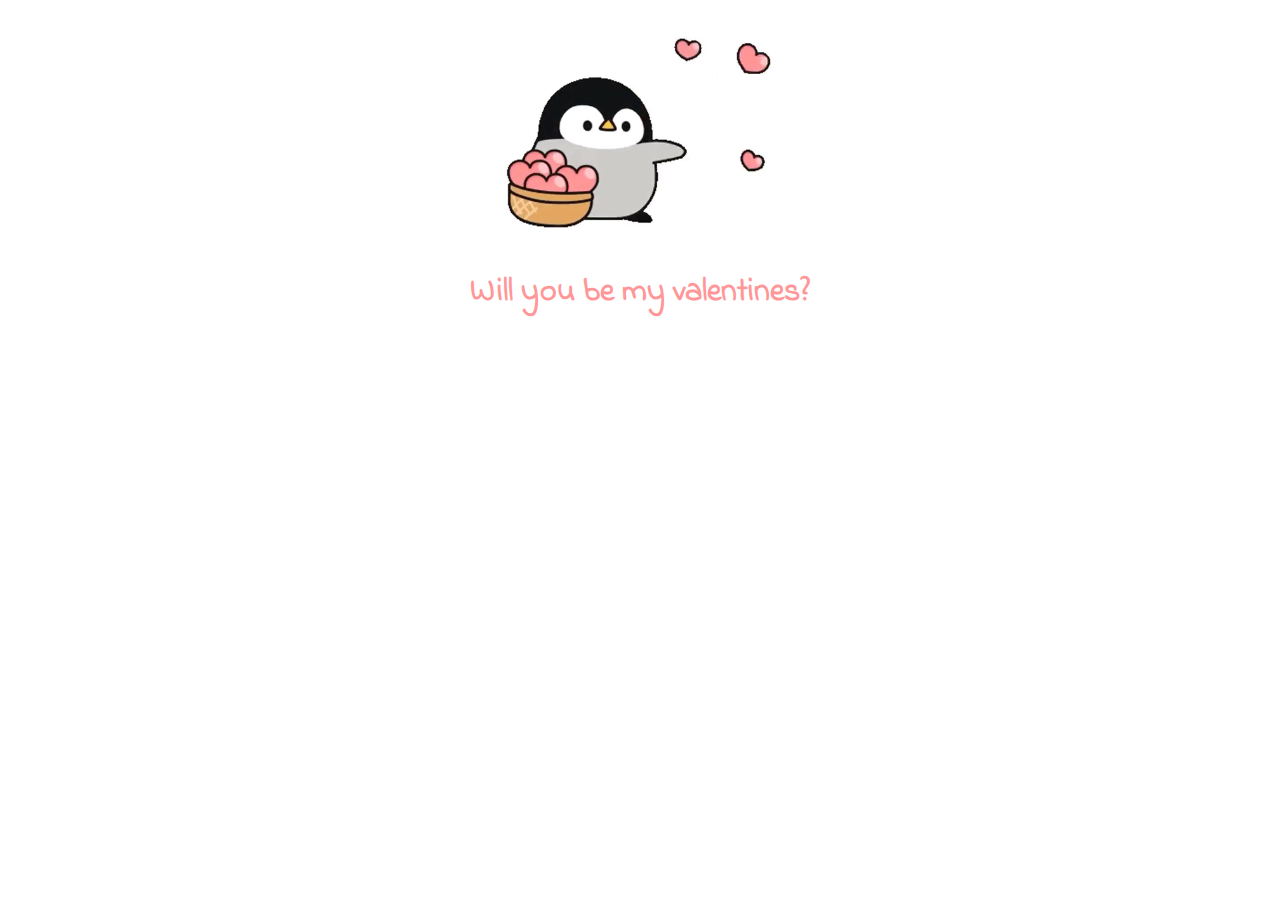
==== index.html @ fb69a2a0 "added title, changed font and colour" ====
<!DOCTYPE html>
<html lang="en">

<head>
    <meta charset="UTF-8">
    <meta name="viewport" content="width=device-width, initial-scale=1.0">
    <link rel="stylesheet" href="style.css">
    <link rel="preconnect" href="https://fonts.googleapis.com">
    <link rel="preconnect" href="https://fonts.gstatic.com" crossorigin>
    <link href="https://fonts.googleapis.com/css2?family=Indie+Flower&display=swap" rel="stylesheet">
    <title>Will you be my valentines?</title>
</head>

<body>
    <video width="320" height="240" autoplay muted loop>
        <source src="video\moti-hearts.mp4" type="video/mp4">
    Your browser does not support the video tag.
    </video>

    <h1>Will you be my valentines?</h1>

</body>

</html>
---- style.css ----
body{
    font-family: 'Indie Flower', cursive;
    color: rgb(255, 150, 152);
}

video{
    display: block;
    margin-left: auto;
    margin-right: auto;
    width: 40%;
}

h1{
    text-align: center;
}
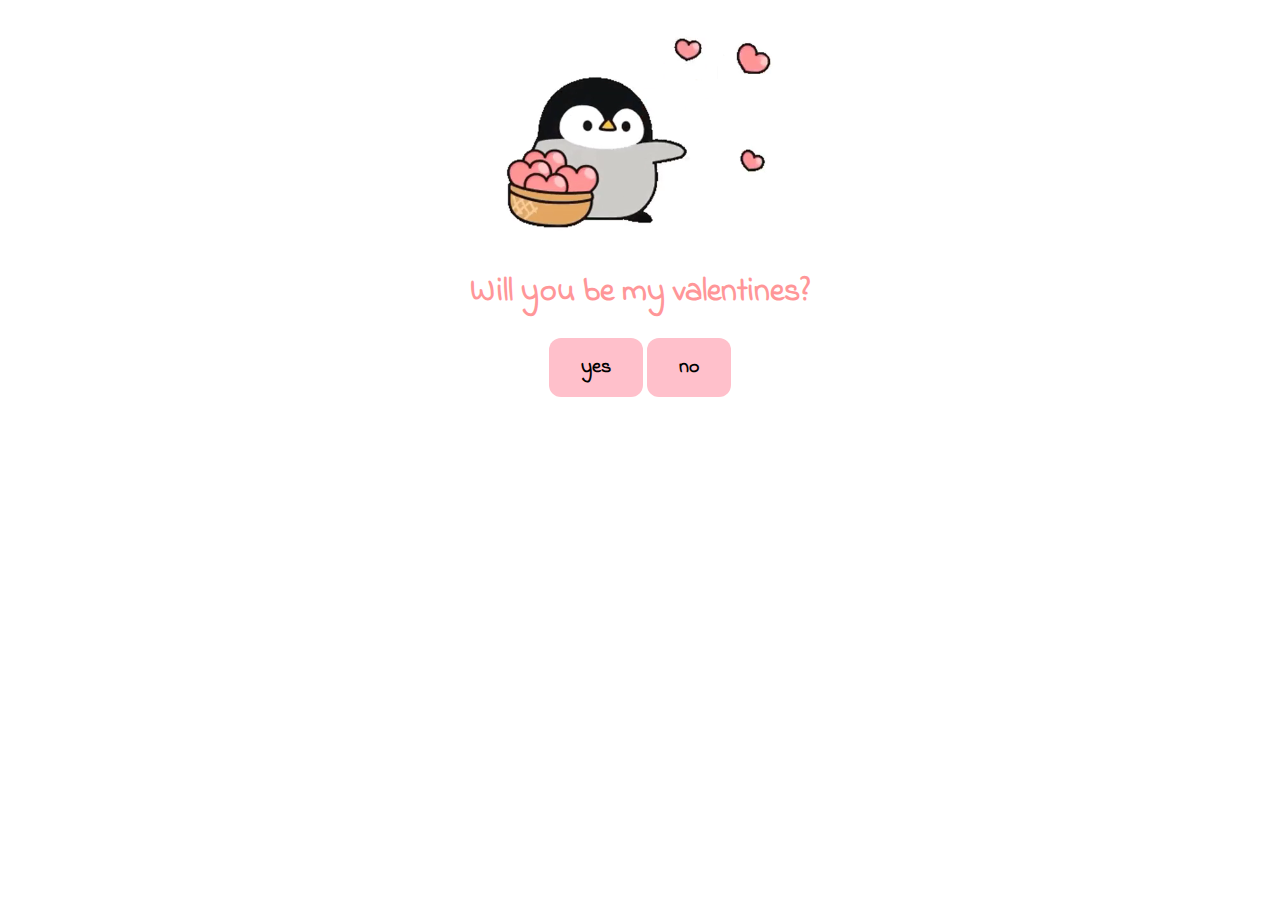
==== commit 9ed2de88: "added buttons" ====
--- a/index.html
+++ b/index.html
@@ -19,6 +19,11 @@
 
     <h1>Will you be my valentines?</h1>
 
+    <div class="yesorno">
+        <button>yes</button>
+        <button>no</button>
+    </div>
+
 </body>
 
 </html>--- a/style.css
+++ b/style.css
@@ -12,4 +12,24 @@
 
 h1{
     text-align: center;
+}
+
+.yesorno{
+    text-align: center;
+}
+
+button{
+    font-family: 'Indie Flower', cursive;
+    font-weight: 900;
+    background-color: pink;
+    border: none;
+    border-radius: 12px;
+    color: black;
+    padding: 15px 32px;
+    font-size: 20px;
+}
+
+button:hover{
+    border: 3px solid #Ffc0cb;
+    background-color: white;
 }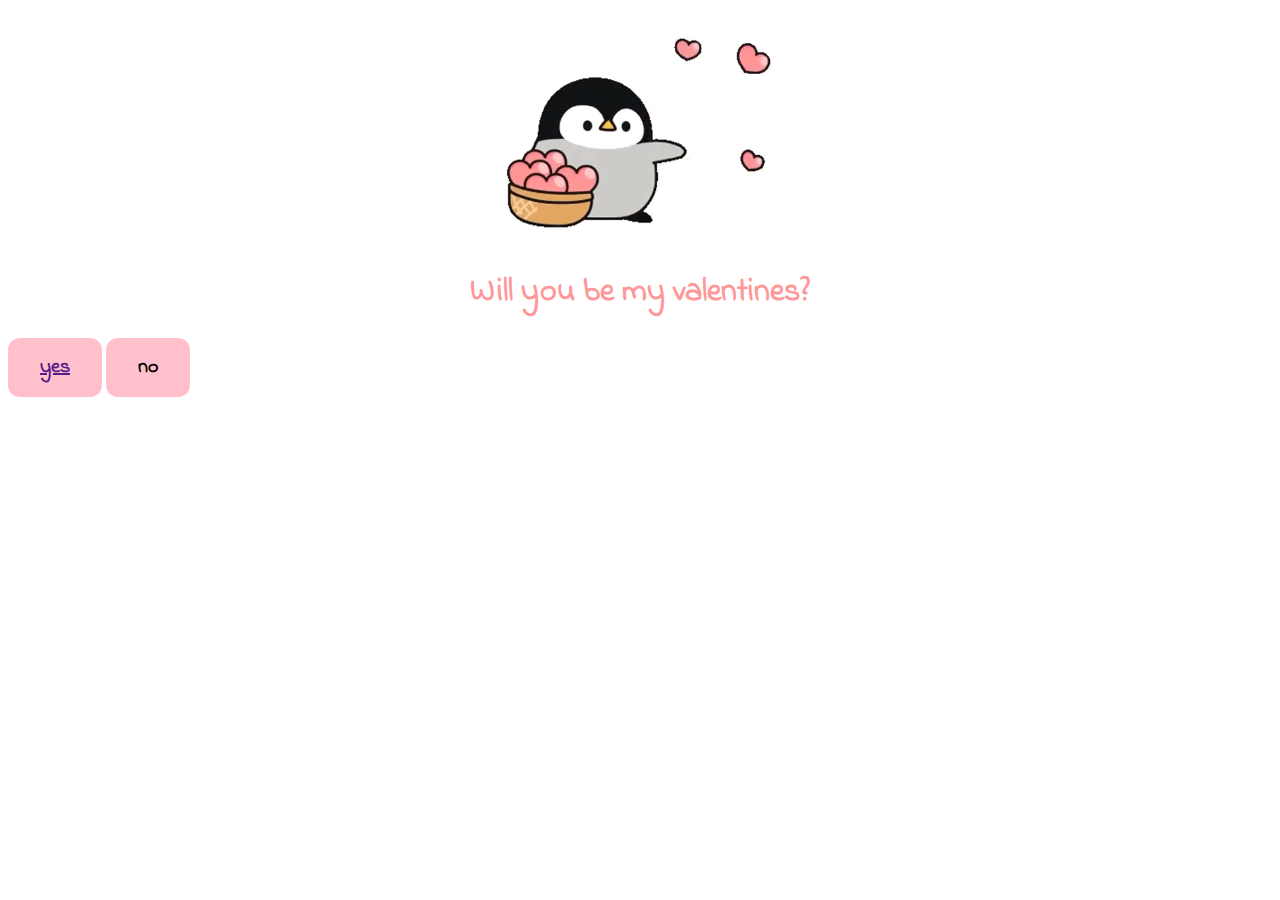
==== commit 46889033: "changed class name" ====
--- a/index.html
+++ b/index.html
@@ -19,11 +19,12 @@
 
     <h1>Will you be my valentines?</h1>
 
-    <div class="yesorno">
-        <button>yes</button>
+    <div class="buttons">
+        <button><a href="">yes</a></button>
         <button>no</button>
     </div>
 
+    <script src="script.js"></script>
 </body>
 
 </html>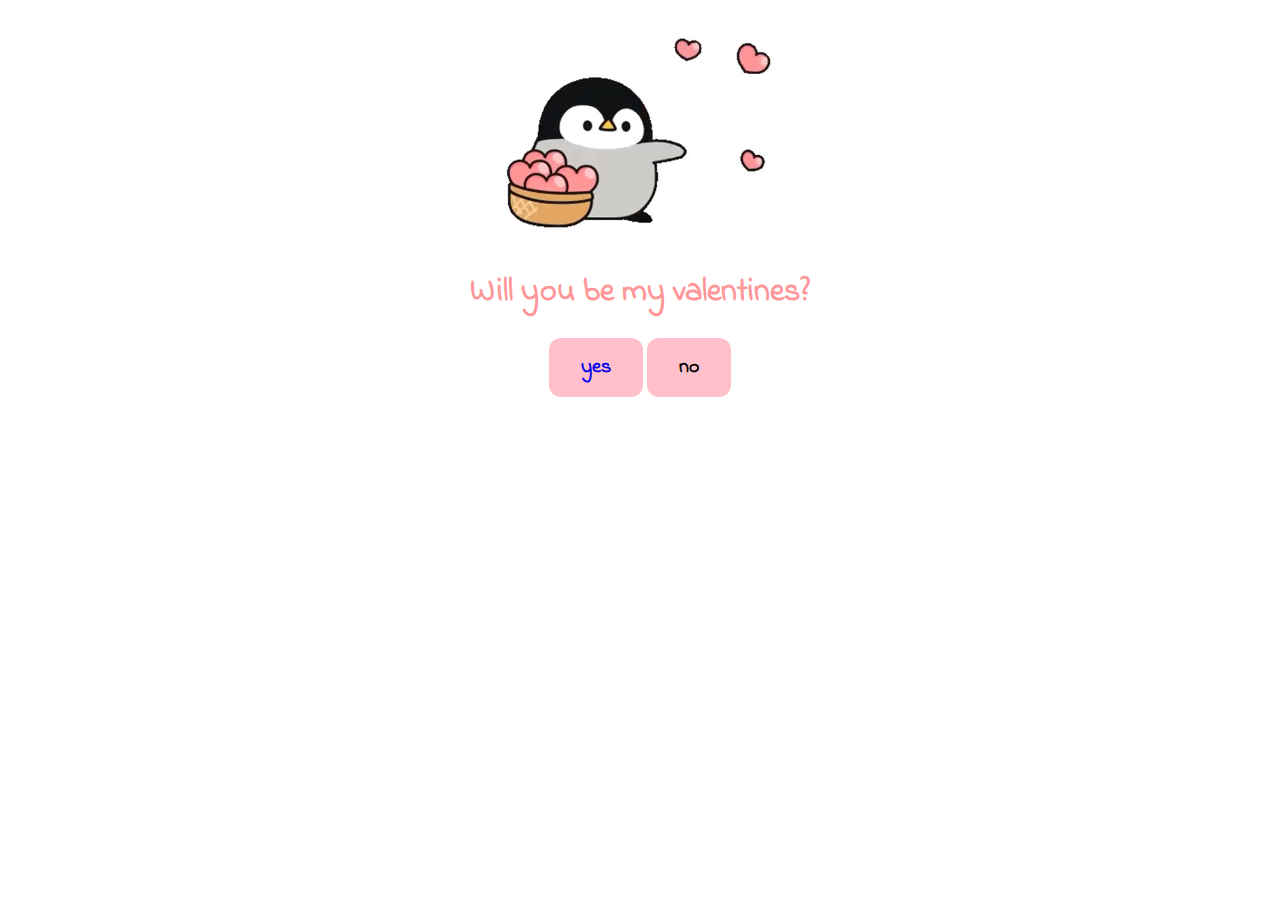
==== commit c95db24b: "added button link" ====
--- a/index.html
+++ b/index.html
@@ -14,13 +14,13 @@
 <body>
     <video width="320" height="240" autoplay muted loop>
         <source src="video\moti-hearts.mp4" type="video/mp4">
-    Your browser does not support the video tag.
+        Your browser does not support the video tag.
     </video>
 
     <h1>Will you be my valentines?</h1>
 
     <div class="buttons">
-        <button><a href="">yes</a></button>
+        <button><a href="yay.html">yes</a></button>
         <button>no</button>
     </div>
 
--- a/style.css
+++ b/style.css
@@ -14,7 +14,11 @@
     text-align: center;
 }
 
-.yesorno{
+a{
+    text-decoration: none;
+}
+
+.buttons{
     text-align: center;
 }
 
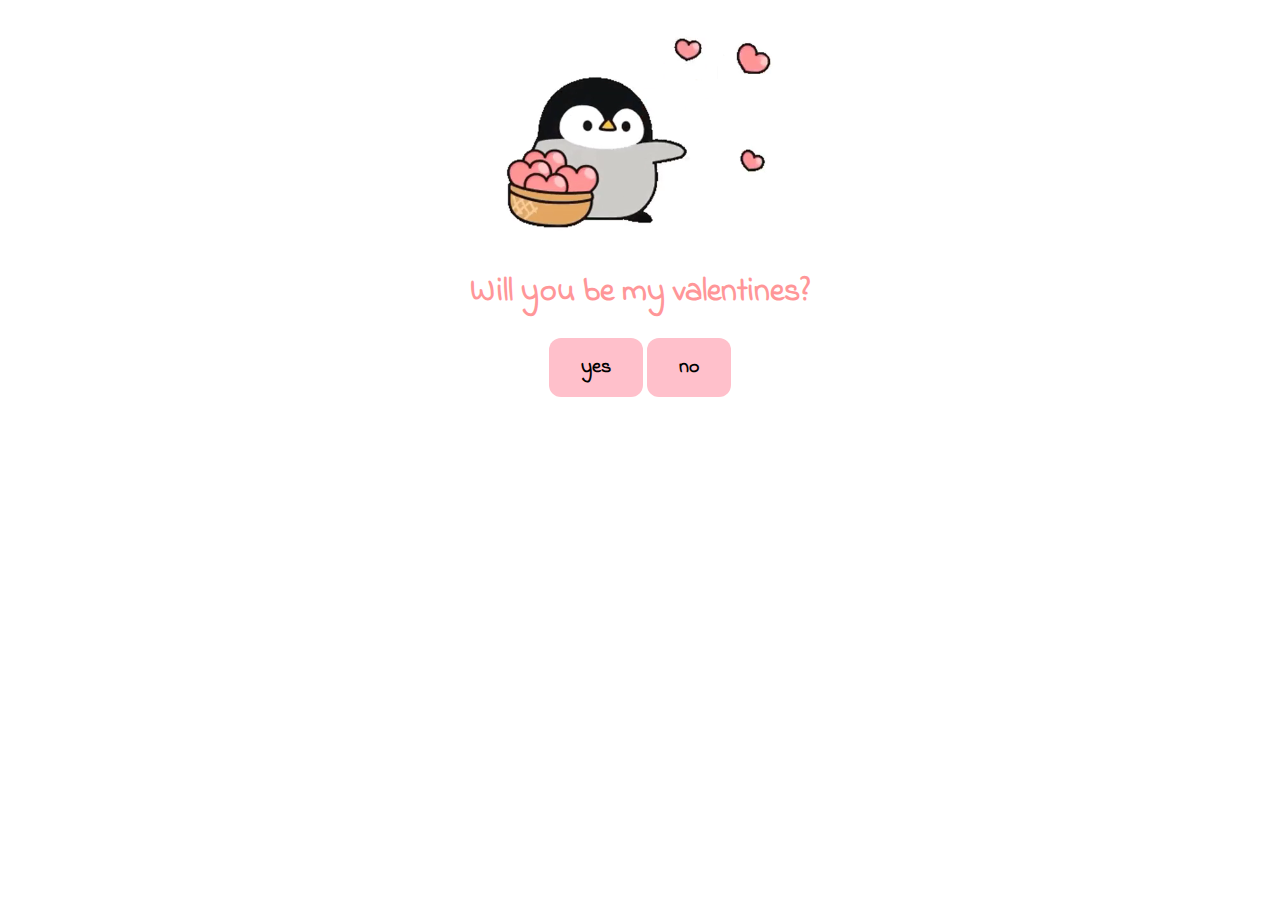
==== commit 071c221f: "changed yes button functionality" ====
--- a/index.html
+++ b/index.html
@@ -17,11 +17,11 @@
         Your browser does not support the video tag.
     </video>
 
-    <h1>Will you be my valentines?</h1>
+    <h1 class="question">Will you be my valentines?</h1>
 
     <div class="buttons">
-        <button><a href="yay.html">yes</a></button>
-        <button>no</button>
+        <button class="yes-btn">yes</button>
+        <button class="no-btn">no</button>
     </div>
 
     <script src="script.js"></script>
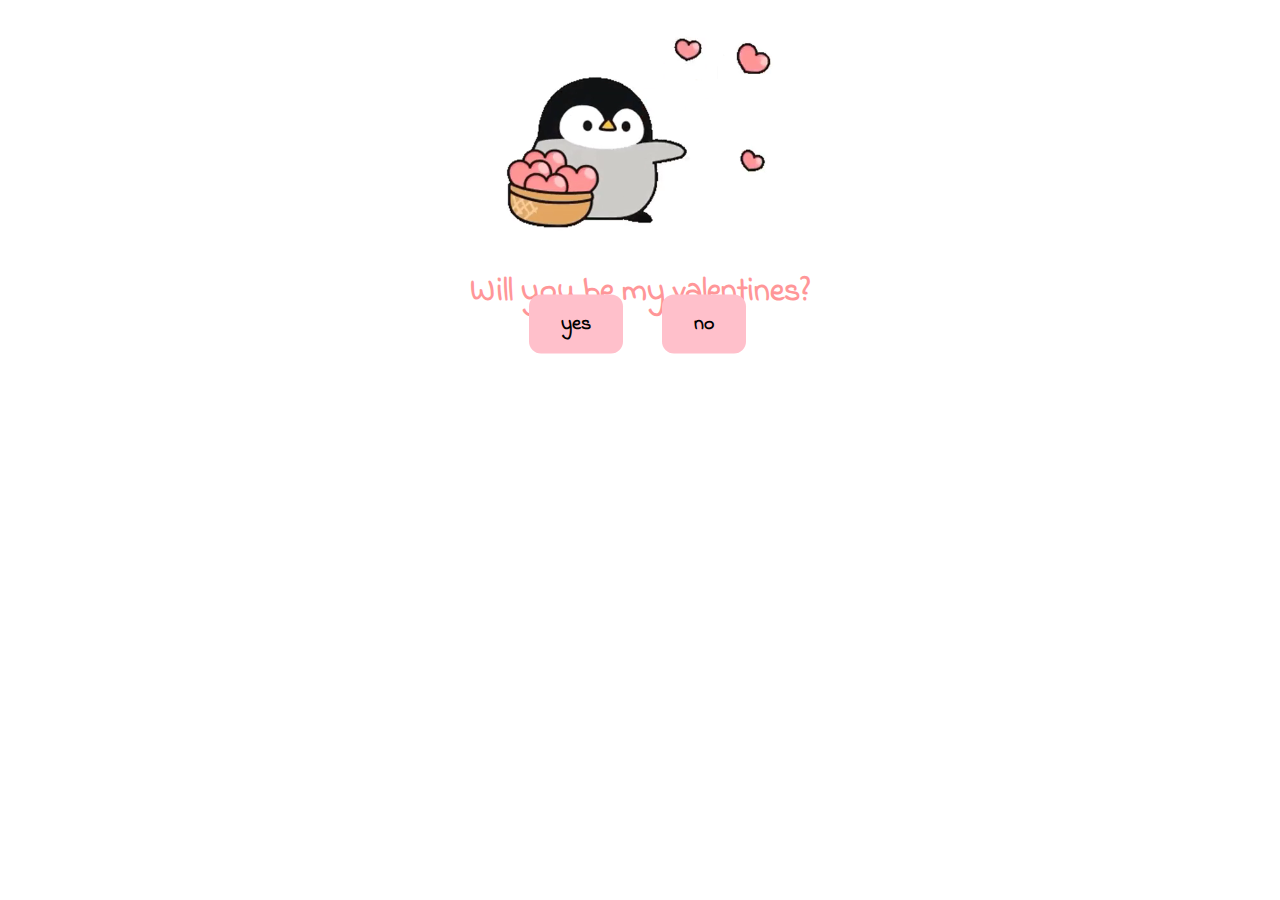
==== commit 915da7a8: "added no button functionality" ====
--- a/index.html
+++ b/index.html
@@ -12,18 +12,21 @@
 </head>
 
 <body>
-    <video width="320" height="240" autoplay muted loop>
-        <source src="video\moti-hearts.mp4" type="video/mp4">
-        Your browser does not support the video tag.
-    </video>
+    <div class="wrapper">
 
-    <h1 class="question">Will you be my valentines?</h1>
+        <video width="320" height="240" autoplay muted loop>
+            <source src="video\moti-hearts.mp4" type="video/mp4">
+            Your browser does not support the video tag.
+        </video>
 
-    <div class="buttons">
-        <button class="yes-btn">yes</button>
-        <button class="no-btn">no</button>
+        <h1 class="question">Will you be my valentines?</h1>
+
+        <div class="buttons">
+            <button class="yes-btn">yes</button>
+            <button class="no-btn">no</button>
+        </div>
+        
     </div>
-
     <script src="script.js"></script>
 </body>
 
--- a/style.css
+++ b/style.css
@@ -1,28 +1,28 @@
-body{
+body {
     font-family: 'Indie Flower', cursive;
     color: rgb(255, 150, 152);
 }
 
-video{
+video {
     display: block;
     margin-left: auto;
     margin-right: auto;
     width: 40%;
 }
 
-h1{
+h1 {
     text-align: center;
 }
 
-a{
+a {
     text-decoration: none;
 }
 
-.buttons{
+.buttons {
     text-align: center;
 }
 
-button{
+button {
     font-family: 'Indie Flower', cursive;
     font-weight: 900;
     background-color: pink;
@@ -33,7 +33,21 @@
     font-size: 20px;
 }
 
-button:hover{
+button:hover {
     border: 3px solid #Ffc0cb;
     background-color: white;
+}
+
+.yes-btn{
+    position: absolute;
+    top: 36%;
+    left: 45%;
+    transform: translate(-50%, -50%);
+}
+
+.no-btn{
+    position: absolute;
+    top: 36%;
+    left: 55%;
+    transform: translate(-50%, -50%);
 }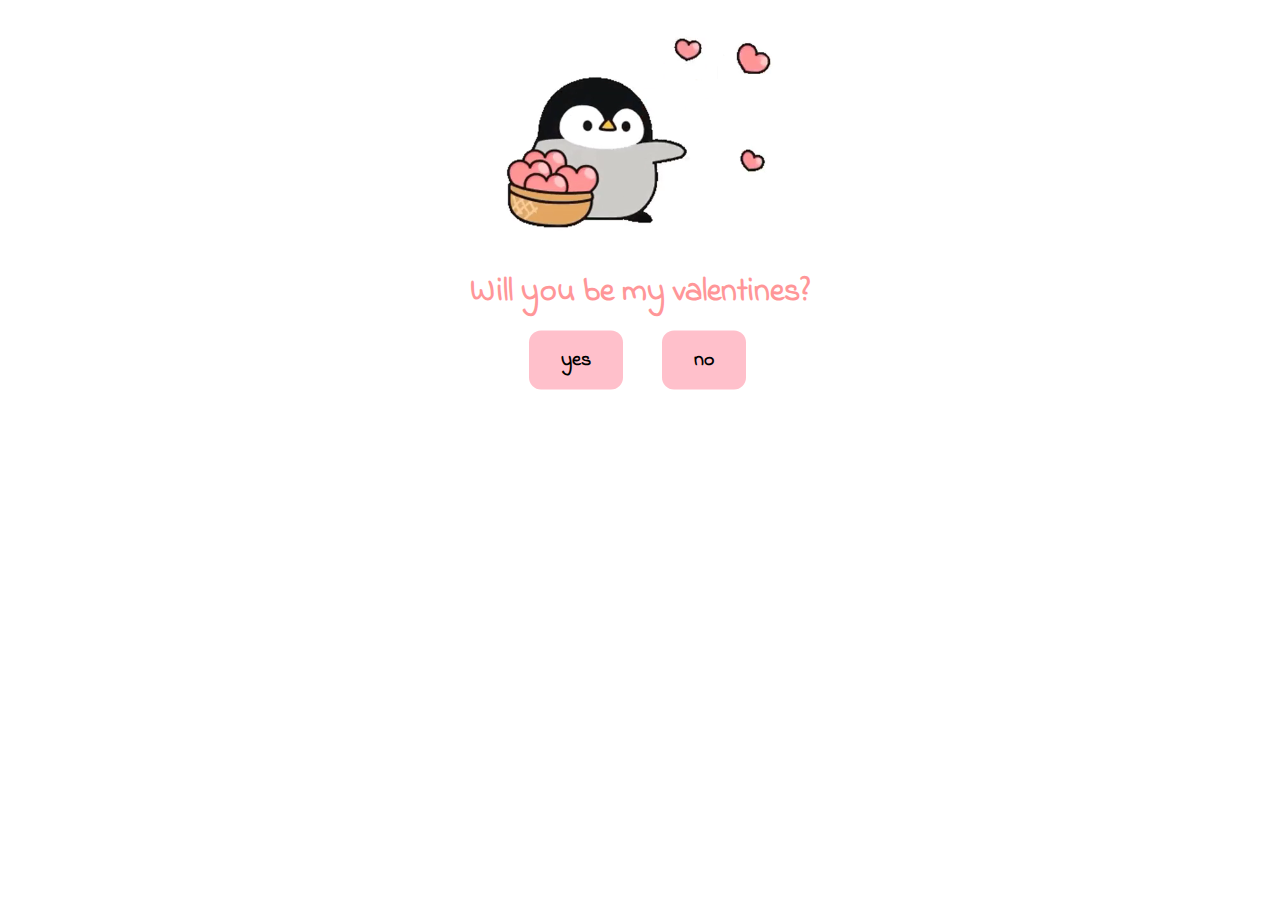
==== commit 56e1e88b: "whitespace" ====
--- a/index.html
+++ b/index.html
@@ -25,7 +25,7 @@
             <button class="yes-btn">yes</button>
             <button class="no-btn">no</button>
         </div>
-        
+
     </div>
     <script src="script.js"></script>
 </body>
--- a/style.css
+++ b/style.css
@@ -40,14 +40,32 @@
 
 .yes-btn{
     position: absolute;
-    top: 36%;
+    top: 40%;
     left: 45%;
     transform: translate(-50%, -50%);
 }
 
 .no-btn{
     position: absolute;
-    top: 36%;
+    top: 40%;
     left: 55%;
     transform: translate(-50%, -50%);
+}
+
+/* Small Screens */
+
+@media (max-width: 768px){
+    .no-btn{
+        position: absolute;
+        top: 60%;
+        left: 65%;
+        transform: translate(-50%, -50%);
+    }
+
+    .yes-btn{
+        position: absolute;
+        top: 60%;
+        left: 35%;
+        transform: translate(-50%, -50%);
+    }
 }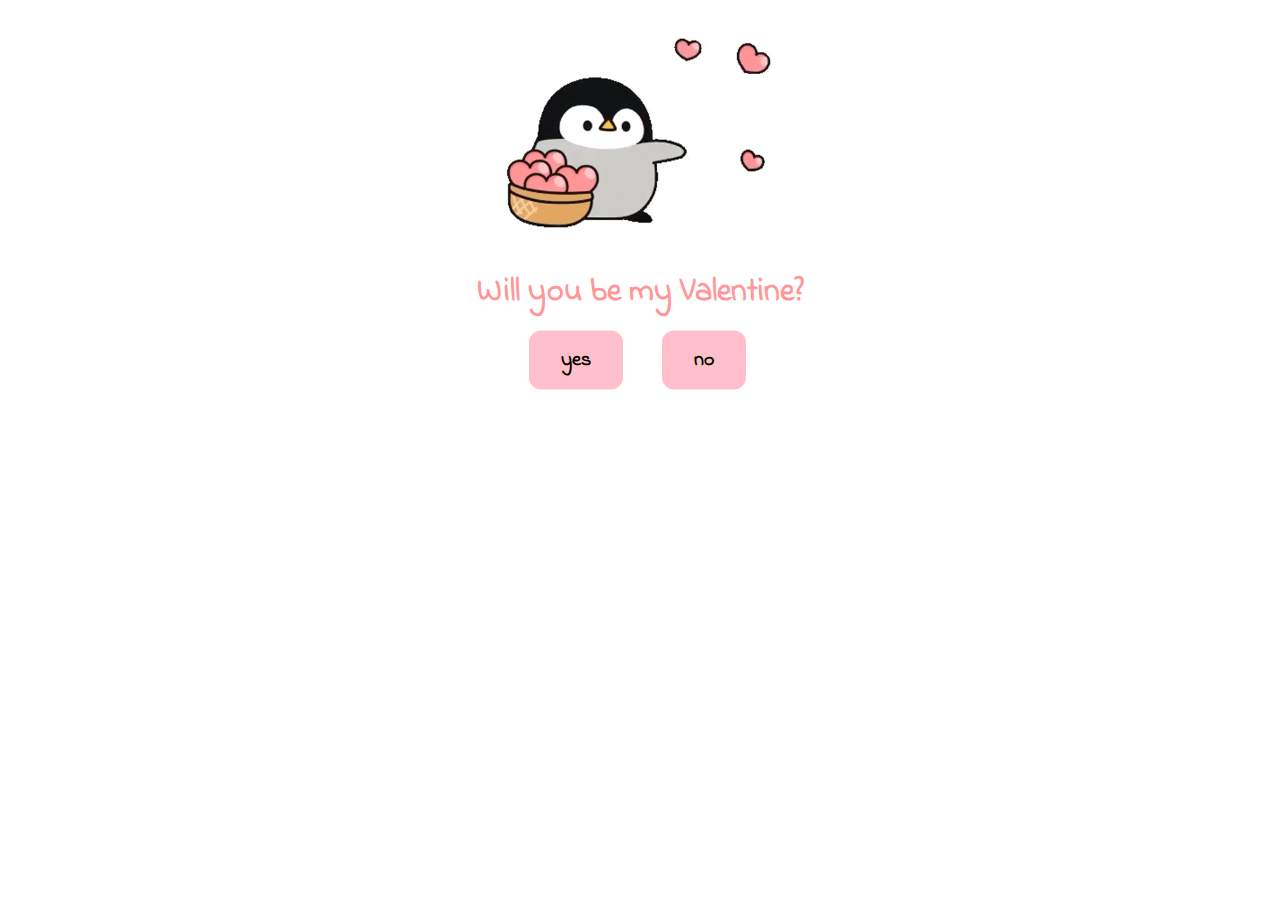
==== commit d431afc2: "corrected grammar" ====
--- a/index.html
+++ b/index.html
@@ -19,7 +19,7 @@
             Your browser does not support the video tag.
         </video>
 
-        <h1 class="question">Will you be my valentines?</h1>
+        <h1 class="question">Will you be my Valentine?</h1>
 
         <div class="buttons">
             <button class="yes-btn">yes</button>
